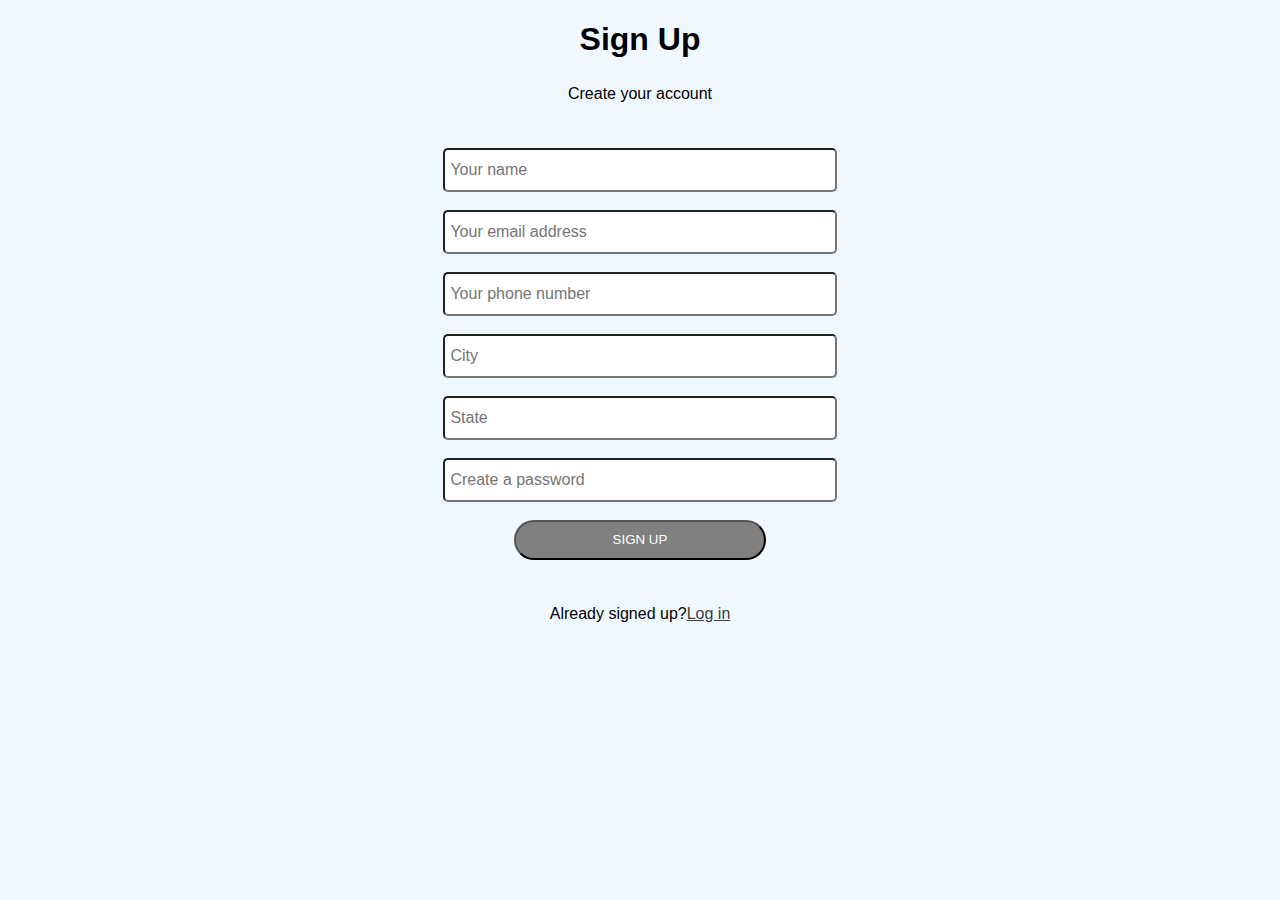
==== Summer project/sign_up.html @ 29761657 "Add files via upload" ====
<!DOCTYPE html>
<html lang="en">
<head>
    <meta charset="UTF-8">
    <meta name="viewport" content="width=device-width, initial-scale=1.0">
    <title>Sign Up</title>
    <style>
        h5{
            font-size: 16px;
            font-weight: 400;
        }
        h5 a{
            color: rgb(63, 61, 61);
        }
        h5 a:hover{
            color: aqua;
        }
        .search{
            width: 30%;
            height: 30px;
            border-radius: 5px;
            padding: 5px;
            font-size: 16px;
        }
        #btn{
            background-color: gray;
            color: white;
            width: 20%;
            height: 40px;
            border-radius: 20px;
        }
        #btn:hover{
            background-color: aqua;
            cursor: pointer;
        }
    </style>
</head>
<body style="background-color: aliceblue; font-family: Verdana, Geneva, Tahoma, sans-serif;">
    <center>
        <h1>
           Sign Up
        </h1>
        <h5>Create your account</h5><br/>
        <div>
            <input type="text" placeholder="Your name" class="search" name="name" required><br/><br/>
            <input type="email" placeholder="Your email address" class="search" name="email address" required><br/><br/>
            <input type="text"  placeholder="Your phone number" class="search" name="phone number"><br/><br/>
            <input type="text" placeholder="City" class="search" name="city name" required><br/><br/>
            <input type="text" placeholder="State" class="search" name="State"required><br/><br/>
            <input type="password" placeholder="Create a password" class="search" name="password" required><br/><br/>
            <button id="btn">SIGN UP</button><br/><br/>
            <h5>Already signed up?<a href="login.html">Log in</a></h5>

        </div>
        
    </center>
    
</body>
</html>
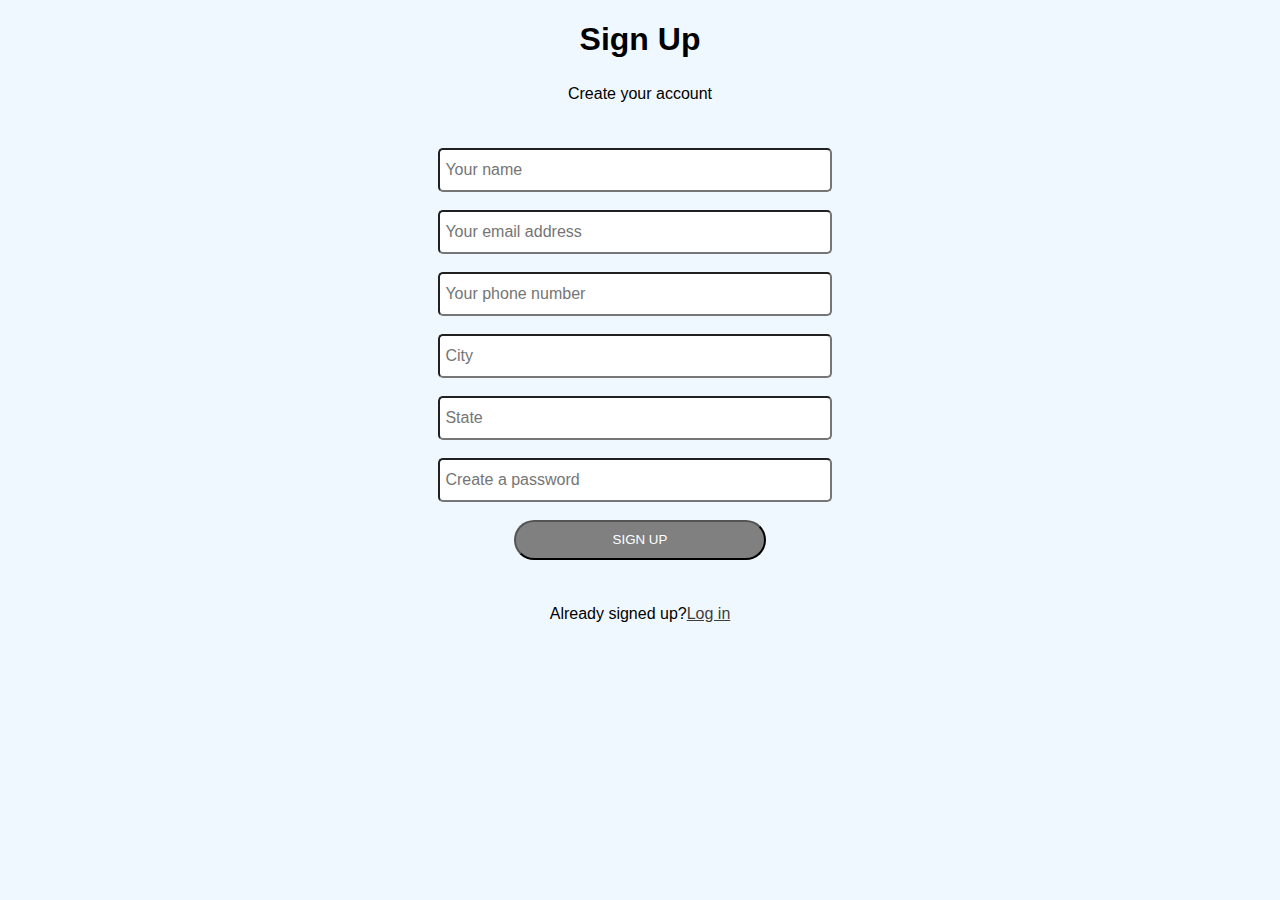
==== commit 52cbe778: "sign_up.html" ====
--- a/Summer project/sign_up.html
+++ b/Summer project/sign_up.html
@@ -33,6 +33,10 @@
             background-color: aqua;
             cursor: pointer;
         }
+        span{
+            color: red;
+            margin-left: 10px;
+        }
     </style>
 </head>
 <body style="background-color: aliceblue; font-family: Verdana, Geneva, Tahoma, sans-serif;">
@@ -42,18 +46,45 @@
         </h1>
         <h5>Create your account</h5><br/>
         <div>
-            <input type="text" placeholder="Your name" class="search" name="name" required><br/><br/>
-            <input type="email" placeholder="Your email address" class="search" name="email address" required><br/><br/>
-            <input type="text"  placeholder="Your phone number" class="search" name="phone number"><br/><br/>
-            <input type="text" placeholder="City" class="search" name="city name" required><br/><br/>
-            <input type="text" placeholder="State" class="search" name="State"required><br/><br/>
-            <input type="password" placeholder="Create a password" class="search" name="password" required><br/><br/>
-            <button id="btn">SIGN UP</button><br/><br/>
+            <input type="text" placeholder="Your name" class="search" name="name" id="name"><span id="n"></span><br/><br/>
+            <input type="email" placeholder="Your email address" class="search" name="email address" id="email"><span id="e"></span><br/><br/>
+            <input type="text"  placeholder="Your phone number" class="search" name="phone number" id="phone"><span id="ph"></span><br/><br/>
+            <input type="text" placeholder="City" class="search" name="city name" id="city"><span id="c"></span><br/><br/>
+            <input type="text" placeholder="State" class="search" name="State" id="state"><span id="s"></span><br/><br/>
+            <input type="password" placeholder="Create a password" class="search" name="password" id="pass"><span id="p"></span><br/><br/>
+            <button id="btn" onclick="signup()">SIGN UP</button><br/><br/>
             <h5>Already signed up?<a href="login.html">Log in</a></h5>
-
         </div>
-        
     </center>
+    <script>
+        function signup(){
+            let n=document.getElementById("name").value;
+            let e=document.getElementById("email").value;
+            let ph=document.getElementById("phone").value;
+            let c=document.getElementById("city").value;
+            let s=document.getElementById("state").value;
+            let p=document.getElementById("pass").value;
+            let x="*Invalid*";
+            if((/[a-zA-Z]/.test(n))==false){
+                document.getElementById("n").innerHTML=x;
+            }
+            if((/[a-zA-Z0-9]@[a-z].[a-z]/.test(e))==false){
+                document.getElementById("e").innerHTML=x;
+            }
+            if((/[0-9]/.test(ph))==false){
+                document.getElementById("ph").innerHTML=x;
+            }
+            if((/[a-zA-Z]/.test(c))==false){
+                document.getElementById("c").innerHTML=x;
+            }
+            if((/[a-zA-Z]/.test(s))==false){
+                document.getElementById("s").innerHTML=x;
+            }
+            if((/[a-zA-Z0-9@$_]/.test(p))==false){
+                document.getElementById("p").innerHTML=x;
+            }
+        }
+    </script>
     
 </body>
-</html>+</html>
